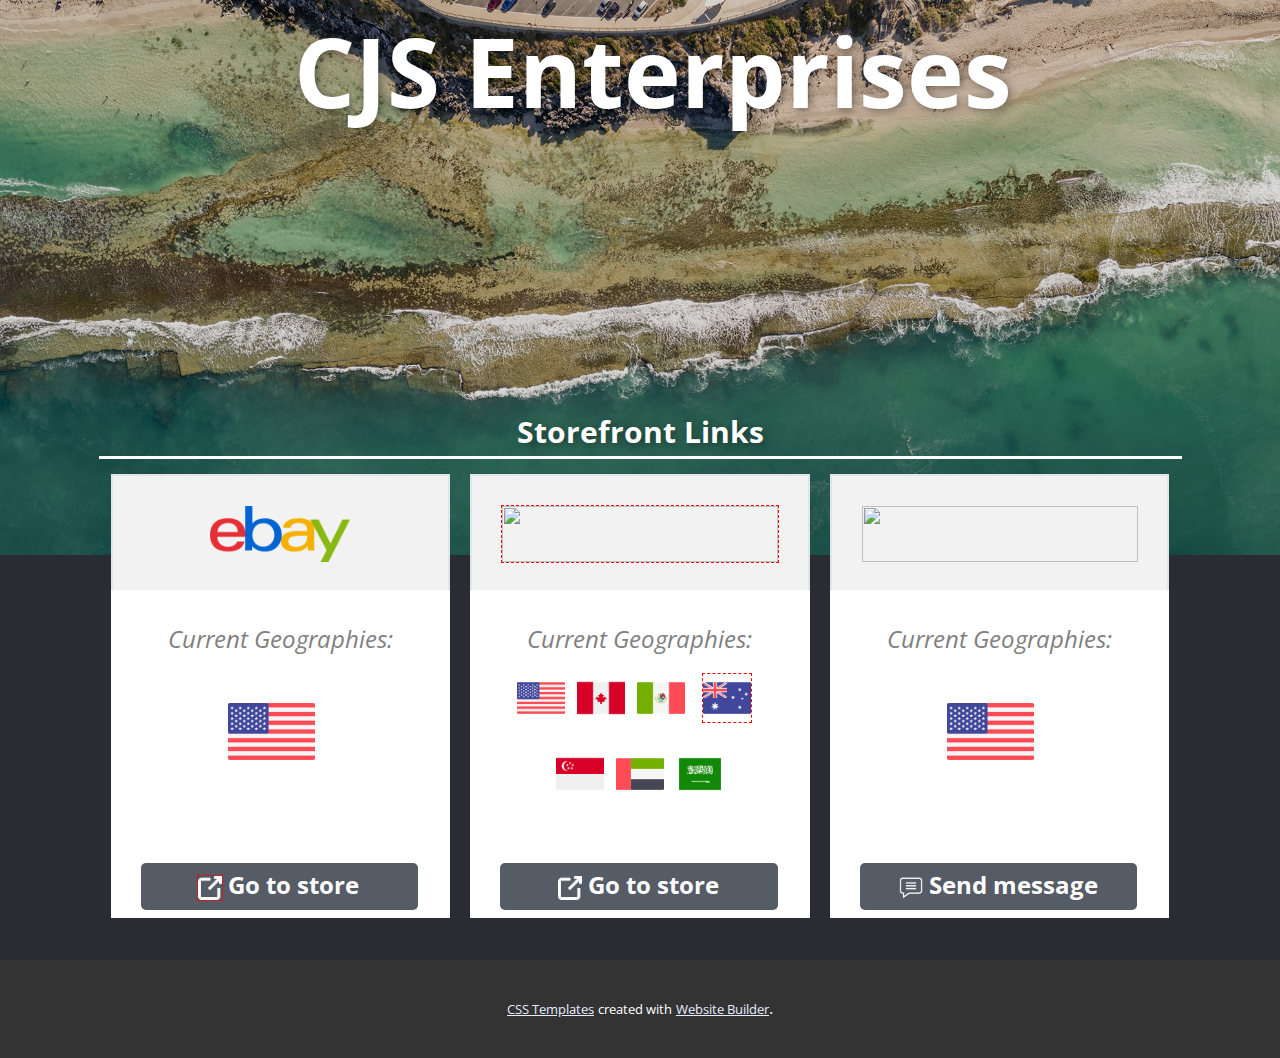
==== CJS-Enterprises.html @ 5674cdc8 "Add files via upload" ====
<!DOCTYPE html>
<html style="font-size: 16px;">
  <head>
    <meta name="viewport" content="width=device-width, initial-scale=1.0">
    <meta charset="utf-8">
    <meta name="keywords" content="We help travelers">
    <meta name="description" content="">
    <title>CJS Enterprises</title>
    <link rel="stylesheet" href="nicepage.css" media="screen">
<link rel="stylesheet" href="CJS-Enterprises.css" media="screen">
    <script class="u-script" type="text/javascript" src="jquery-1.9.1.min.js" defer=""></script>
    <script class="u-script" type="text/javascript" src="nicepage.js" defer=""></script>
    <link id="u-theme-google-font" rel="stylesheet" href="https://fonts.googleapis.com/css?family=Oswald:200,300,400,500,600,700|Open+Sans:300,300i,400,400i,500,500i,600,600i,700,700i,800,800i">
    <link id="u-page-google-font" rel="stylesheet" href="https://fonts.googleapis.com/css?family=Open+Sans:300,300i,400,400i,500,500i,600,600i,700,700i,800,800i">
    
    
    <script type="application/ld+json">{
		"@context": "http://schema.org",
		"@type": "Organization",
		"name": "CJS Enterprises",
		"url": "/"
}</script>
    <meta name="theme-color" content="#022cd6">
    <meta property="og:title" content="CJS Enterprises">
    <meta property="og:description" content="">
    <meta property="og:type" content="website">
    <link rel="canonical" href="/">
  </head>
  <body class="u-body u-xl-mode"> 
    <section class="u-align-left u-clearfix u-palette-5-dark-3 u-typography-Normal--Introduction u-section-1" src="" id="sec-edf6">
      <img class="u-expanded-width u-image u-image-1" src="images/gggggg-min.jpg" title="">
      <h1 class="u-align-center u-custom-font u-font-open-sans u-text u-text-body-alt-color u-text-1"><span class="u-icon"></span>&nbsp;CJS Enterprises
      </h1>
      <div class="u-list u-list-1">
        <div class="u-repeater u-repeater-1">
          <div class="u-container-style u-list-item u-repeater-item u-white u-list-item-1">
            <div class="u-container-layout u-similar-container u-container-layout-1">
              <div class="u-align-center u-border-2 u-border-palette-5-light-2 u-container-style u-expanded-width u-grey-5 u-group u-shape-rectangle u-group-1">
                <div class="u-container-layout u-container-layout-2">
                  <img class="u-image u-image-contain u-image-default u-image-2" src="images/2560px-EBay_logo.svg1.png" alt="" data-image-width="2560" data-image-height="1024" title="">
                </div>
              </div>
              <div class="u-container-style u-expanded-width u-group u-white u-group-2">
                <div class="u-container-layout u-container-layout-3">
                  <p class="u-align-center u-text u-text-grey-50 u-text-2"> Current Geographies:<br><span class="u-file-icon u-icon u-icon-2">​<span class="u-file-icon u-icon u-icon-3"><img src="images/206626.png" alt="" title="" style=""></span>​&nbsp;</span>&nbsp; 
                  </p>
                </div>
              </div>
              <h3 class="u-align-center u-custom-font u-font-open-sans u-text u-text-3">
                <a class="u-active-none u-border-none u-btn u-btn-round u-button-style u-hover-none u-palette-5-dark-2 u-radius-5 u-text-body-alt-color u-btn-1" href="https://www.ebay.com/str/cjsenterprisestore" target="_blank"><span class="u-file-icon u-icon u-text-white"><img src="images/1.png" alt="" title="" style="outline: red dashed 1px;"></span>&nbsp;​Go to store
                </a>
              </h3>
            </div>
          </div>
          <div class="u-container-style u-list-item u-repeater-item u-video-cover u-white">
            <div class="u-container-layout u-similar-container u-container-layout-4">
              <div class="u-align-center u-border-2 u-border-palette-5-light-2 u-container-style u-expanded-width u-grey-5 u-group u-shape-rectangle u-group-3">
                <div class="u-container-layout u-container-layout-5">
                  <img class="u-image u-image-contain u-image-default u-image-3" src="https://upload.wikimedia.org/wikipedia/commons/thumb/a/a9/Amazon_logo.svg/1200px-Amazon_logo.svg.png" alt="" data-image-width="1200" data-image-height="362" title="">
                </div>
              </div>
              <div class="u-container-style u-expanded-width u-group u-white u-group-4">
                <div class="u-container-layout u-container-layout-6">
                  <p class="u-align-center u-text u-text-grey-50 u-text-4">Current Geographies:<br><span class="u-file-icon u-icon u-icon-5"><img src="images/206626.png" alt="" title="" style=""></span>&nbsp;&nbsp;<span class="u-file-icon u-icon u-icon-6"><img src="images/555473.png" alt="" title="" style=""></span>&nbsp;​&nbsp;<span class="u-file-icon u-icon u-icon-7"><img src="images/206600.png" alt="" title="" style=""></span> &nbsp;&nbsp;<span class="u-file-icon u-icon u-icon-8"><img src="images/206618.png" alt="" title="" style="outline: red dashed 1px;"></span> &nbsp;<span class="u-file-icon u-icon u-icon-9"><img src="images/555538.png" alt="" title="" style=""></span> &nbsp;<span class="u-file-icon u-icon u-icon-10"><img src="images/206701.png" alt="" title="" style=""></span> &nbsp;<span class="u-file-icon u-icon u-icon-11"><img src="images/6211614.png" alt="" title="" style=""></span>
                  </p>
                </div>
              </div>
              <h3 class="u-align-center u-custom-font u-font-open-sans u-text u-text-5">
                <a class="u-border-none u-btn u-btn-round u-button-style u-palette-5-dark-2 u-radius-5 u-text-body-alt-color u-btn-2" href="https://www.amazon.com/s?me=A16LWTD06LE7VB&amp;marketplaceID=ATVPDKIKX0DER" target="_blank"><span class="u-file-icon u-icon u-text-white u-icon-12"><img src="images/1.png" alt=""></span>&nbsp;Go to store
                </a>
              </h3>
            </div>
          </div>
          <div class="u-container-style u-list-item u-repeater-item u-video-cover u-white">
            <div class="u-container-layout u-similar-container u-container-layout-7">
              <div class="u-align-center u-border-2 u-border-palette-5-light-2 u-container-style u-expanded-width u-grey-5 u-group u-shape-rectangle u-group-5">
                <div class="u-container-layout u-container-layout-8">
                  <img class="u-image u-image-contain u-image-default u-image-4" src="https://logos-download.com/wp-content/uploads/2021/01/Discord_Logo-1.png" alt="" data-image-width="5000" data-image-height="1441" title="">
                </div>
              </div>
              <div class="u-container-style u-expanded-width u-group u-white u-group-6">
                <div class="u-container-layout u-container-layout-9">
                  <p class="u-align-center u-text u-text-grey-50 u-text-6"> Current Geographies:<br><span class="u-file-icon u-icon u-icon-13">​<span class="u-file-icon u-icon u-icon-14"><img src="images/206626.png" alt="" title="" style=""></span>&nbsp;</span>&nbsp; 
                  </p>
                </div>
              </div>
              <h3 class="u-align-center u-custom-font u-font-open-sans u-text u-text-7">
                <a href="https://discord.com/channels/@me/839123030608838657" class="u-active-none u-border-none u-btn u-btn-round u-button-style u-hover-none u-palette-5-dark-2 u-radius-5 u-text-body-alt-color u-btn-3" target="_blank"><span class="u-file-icon u-icon u-text-white"><img src="images/2.png" alt=""></span>&nbsp;Send message
                </a>
              </h3>
            </div>
          </div>
        </div>
      </div>
      <div class="u-border-3 u-border-white u-line u-line-horizontal u-line-1"></div>
      <p class="u-align-center u-text u-text-8">Storefront Links</p>
    </section>
    
    
    
    <section class="u-backlink u-clearfix u-grey-80">
      <a class="u-link" href="css-templates" target="_blank">
        <span>CSS Templates</span>
      </a>
      <p class="u-text">
        <span>created with</span>
      </p>
      <a class="u-link" href="website-builder" target="_blank">
        <span>Website Builder</span>
      </a>. 
    </section>
  </body>
</html>
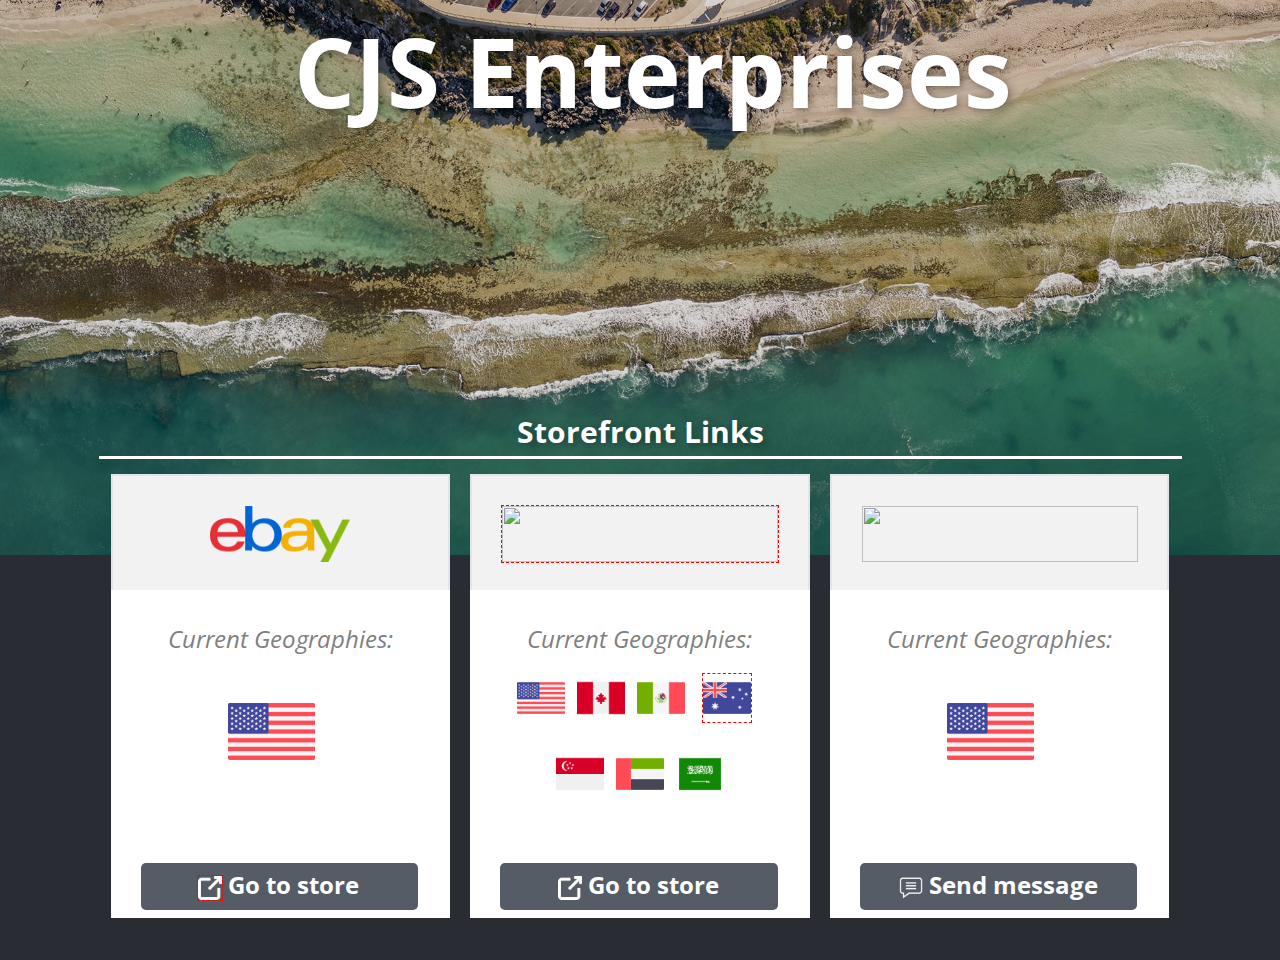
==== commit f09c2a0c: "Update CJS-Enterprises.html" ====
--- a/CJS-Enterprises.html
+++ b/CJS-Enterprises.html
@@ -3,8 +3,6 @@
   <head>
     <meta name="viewport" content="width=device-width, initial-scale=1.0">
     <meta charset="utf-8">
-    <meta name="keywords" content="We help travelers">
-    <meta name="description" content="">
     <title>CJS Enterprises</title>
     <link rel="stylesheet" href="nicepage.css" media="screen">
 <link rel="stylesheet" href="CJS-Enterprises.css" media="screen">
@@ -95,19 +93,5 @@
       <div class="u-border-3 u-border-white u-line u-line-horizontal u-line-1"></div>
       <p class="u-align-center u-text u-text-8">Storefront Links</p>
     </section>
-    
-    
-    
-    <section class="u-backlink u-clearfix u-grey-80">
-      <a class="u-link" href="css-templates" target="_blank">
-        <span>CSS Templates</span>
-      </a>
-      <p class="u-text">
-        <span>created with</span>
-      </p>
-      <a class="u-link" href="website-builder" target="_blank">
-        <span>Website Builder</span>
-      </a>. 
-    </section>
   </body>
-</html>+</html>
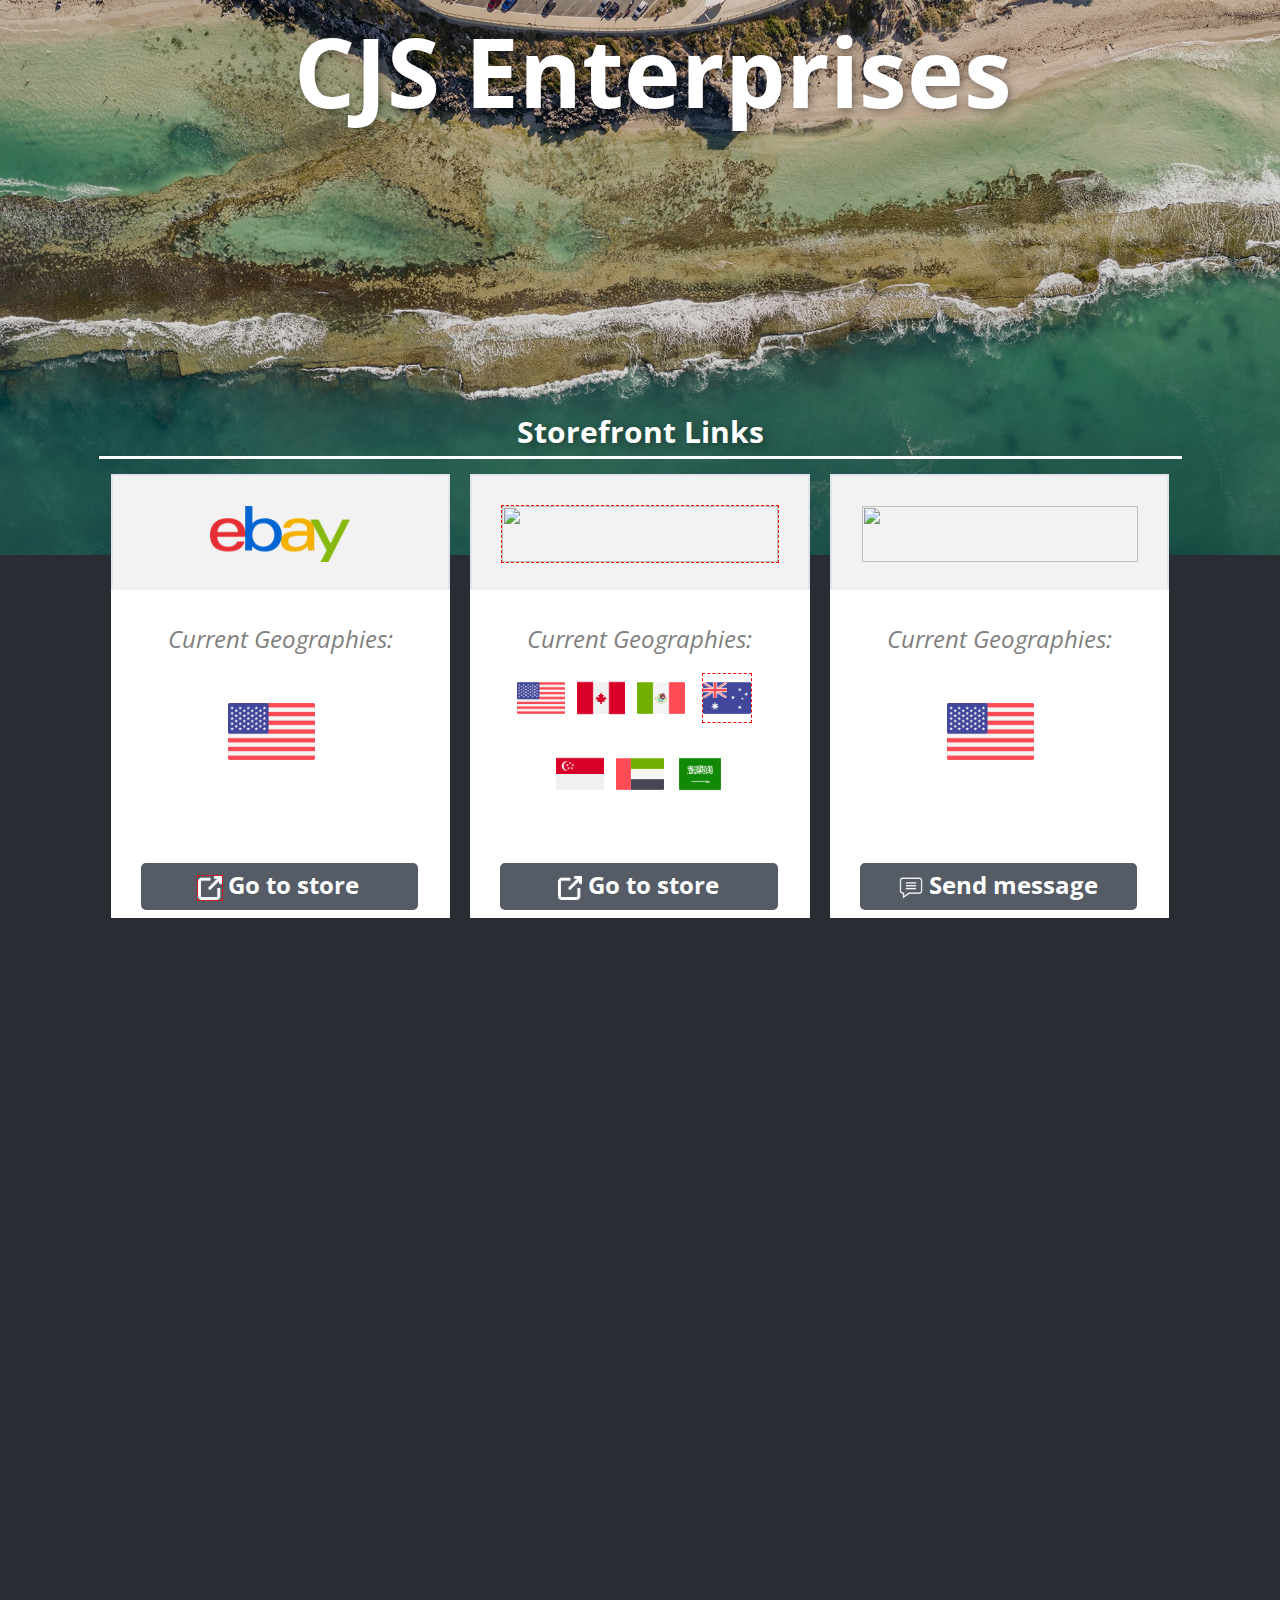
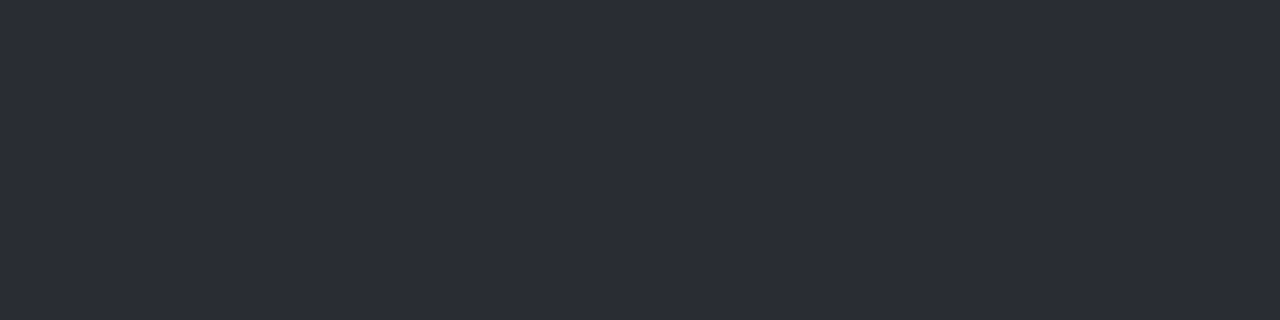
==== commit 2ac0fe8a: "Update CJS-Enterprises.html" ====
--- a/CJS-Enterprises.html
+++ b/CJS-Enterprises.html
@@ -93,5 +93,7 @@
       <div class="u-border-3 u-border-white u-line u-line-horizontal u-line-1"></div>
       <p class="u-align-center u-text u-text-8">Storefront Links</p>
     </section>
+	      <section class="u-align-left u-clearfix u-palette-5-dark-3 u-typography-Normal--Introduction u-section-1">
+    </section>
   </body>
 </html>
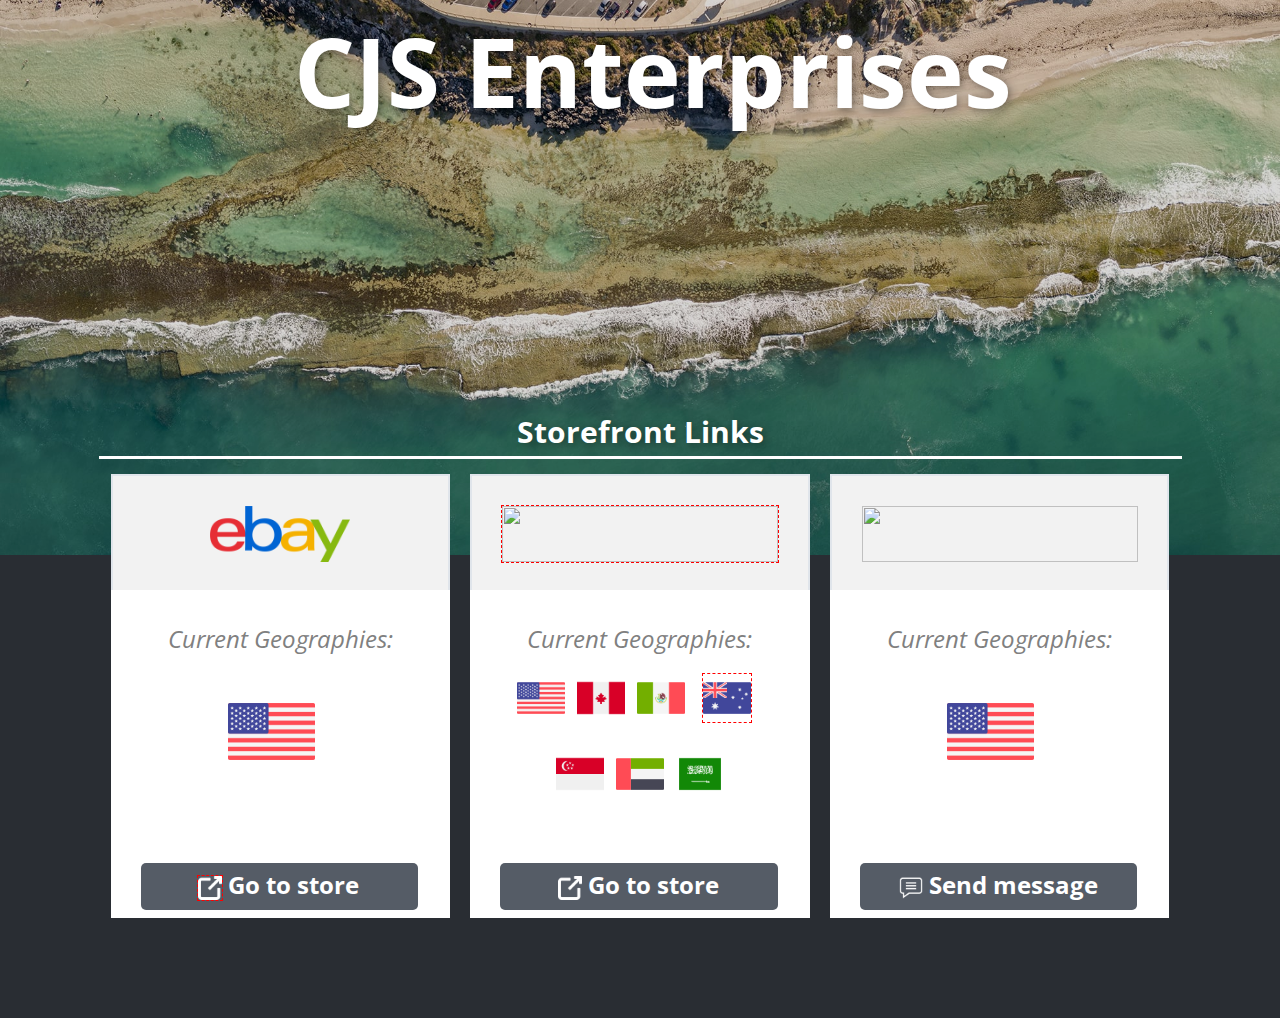
==== commit ca6ad5ff: "Update CJS-Enterprises.html" ====
--- a/CJS-Enterprises.html
+++ b/CJS-Enterprises.html
@@ -3,6 +3,8 @@
   <head>
     <meta name="viewport" content="width=device-width, initial-scale=1.0">
     <meta charset="utf-8">
+    <meta name="keywords" content="We help travelers">
+    <meta name="description" content="">
     <title>CJS Enterprises</title>
     <link rel="stylesheet" href="nicepage.css" media="screen">
 <link rel="stylesheet" href="CJS-Enterprises.css" media="screen">
@@ -24,7 +26,7 @@
     <meta property="og:type" content="website">
     <link rel="canonical" href="/">
   </head>
-  <body class="u-body u-xl-mode"> 
+  <body data-home-page="https://website2055646.nicepage.io/CJS-Enterprises.html?version=efea187a-c4ef-40d5-bfca-bf81d48c3ddf" data-home-page-title="CJS Enterprises" class="u-body u-xl-mode"> 
     <section class="u-align-left u-clearfix u-palette-5-dark-3 u-typography-Normal--Introduction u-section-1" src="" id="sec-edf6">
       <img class="u-expanded-width u-image u-image-1" src="images/gggggg-min.jpg" title="">
       <h1 class="u-align-center u-custom-font u-font-open-sans u-text u-text-body-alt-color u-text-1"><span class="u-icon"></span>&nbsp;CJS Enterprises
@@ -93,7 +95,11 @@
       <div class="u-border-3 u-border-white u-line u-line-horizontal u-line-1"></div>
       <p class="u-align-center u-text u-text-8">Storefront Links</p>
     </section>
-	      <section class="u-align-left u-clearfix u-palette-5-dark-3 u-typography-Normal--Introduction u-section-1">
+    
+    
+    
+    <section class="u-backlink u-clearfix u-palette-5-dark-3">
+        <span><br></span>
     </section>
   </body>
 </html>
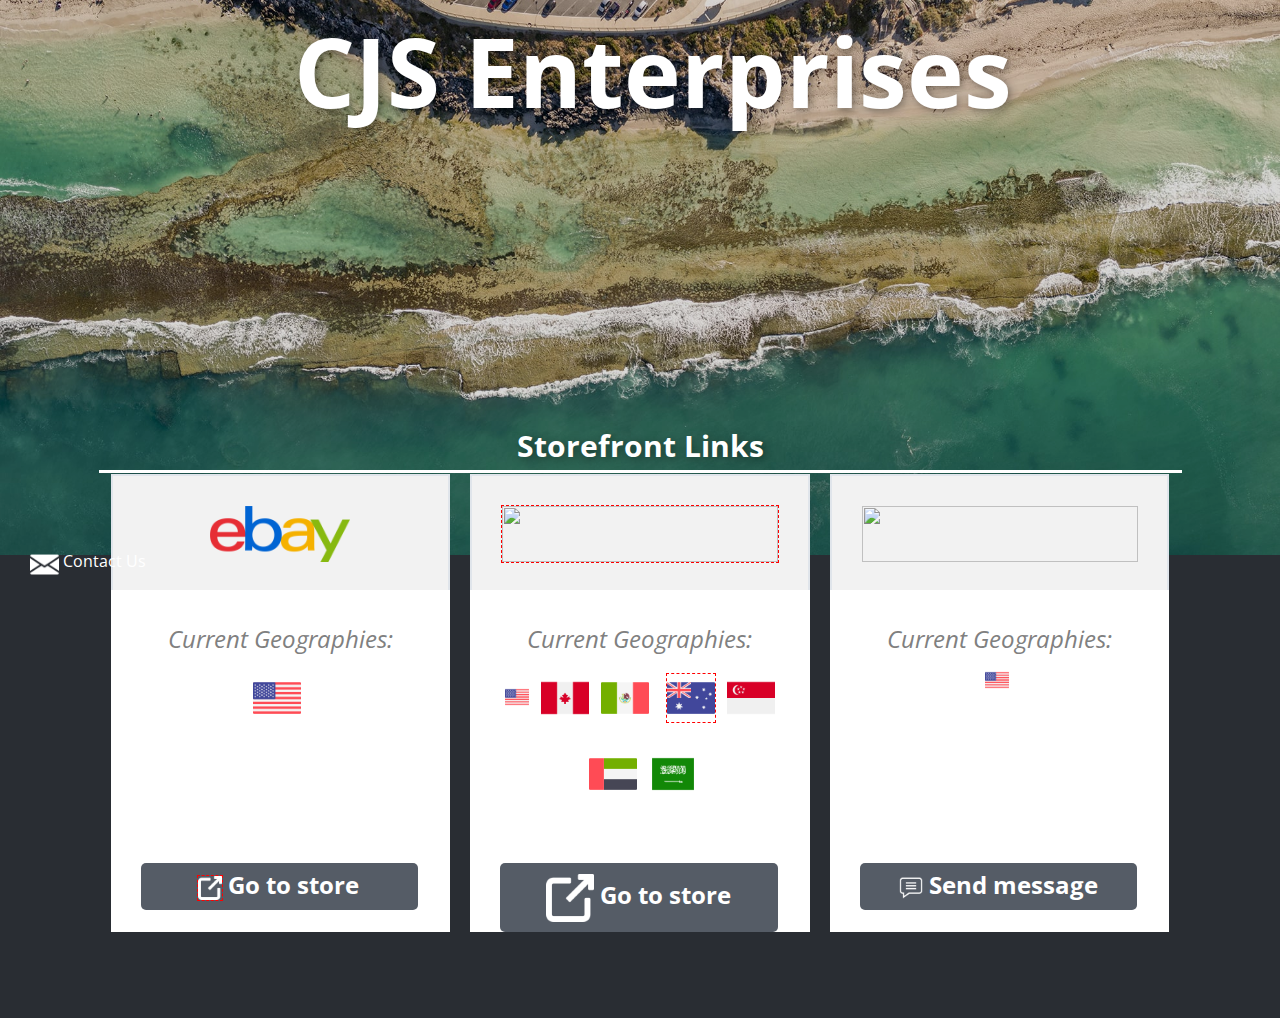
==== commit d6e6fd31: "Update CJS-Enterprises.html" ====
--- a/CJS-Enterprises.html
+++ b/CJS-Enterprises.html
@@ -14,6 +14,8 @@
     <link id="u-page-google-font" rel="stylesheet" href="https://fonts.googleapis.com/css?family=Open+Sans:300,300i,400,400i,500,500i,600,600i,700,700i,800,800i">
     
     
+    
+    
     <script type="application/ld+json">{
 		"@context": "http://schema.org",
 		"@type": "Organization",
@@ -26,7 +28,7 @@
     <meta property="og:type" content="website">
     <link rel="canonical" href="/">
   </head>
-  <body data-home-page="https://website2055646.nicepage.io/CJS-Enterprises.html?version=efea187a-c4ef-40d5-bfca-bf81d48c3ddf" data-home-page-title="CJS Enterprises" class="u-body u-xl-mode"> 
+  <body class="u-body u-xl-mode"> 
     <section class="u-align-left u-clearfix u-palette-5-dark-3 u-typography-Normal--Introduction u-section-1" src="" id="sec-edf6">
       <img class="u-expanded-width u-image u-image-1" src="images/gggggg-min.jpg" title="">
       <h1 class="u-align-center u-custom-font u-font-open-sans u-text u-text-body-alt-color u-text-1"><span class="u-icon"></span>&nbsp;CJS Enterprises
@@ -42,12 +44,12 @@
               </div>
               <div class="u-container-style u-expanded-width u-group u-white u-group-2">
                 <div class="u-container-layout u-container-layout-3">
-                  <p class="u-align-center u-text u-text-grey-50 u-text-2"> Current Geographies:<br><span class="u-file-icon u-icon u-icon-2">​<span class="u-file-icon u-icon u-icon-3"><img src="images/206626.png" alt="" title="" style=""></span>​&nbsp;</span>&nbsp; 
+                  <p class="u-align-center u-text u-text-grey-50 u-text-2"> Current Geographies:<br><span class="u-file-icon u-icon u-icon-2"><img src="images/206626.png" alt="" title="" style=""></span>&nbsp; 
                   </p>
                 </div>
               </div>
               <h3 class="u-align-center u-custom-font u-font-open-sans u-text u-text-3">
-                <a class="u-active-none u-border-none u-btn u-btn-round u-button-style u-hover-none u-palette-5-dark-2 u-radius-5 u-text-body-alt-color u-btn-1" href="https://www.ebay.com/str/cjsenterprisestore" target="_blank"><span class="u-file-icon u-icon u-text-white"><img src="images/1.png" alt="" title="" style="outline: red dashed 1px;"></span>&nbsp;​Go to store
+                <a class="u-active-none u-border-none u-btn u-btn-round u-button-style u-hover-none u-palette-5-dark-2 u-radius-5 u-text-body-alt-color u-btn-1" href="https://www.ebay.com/str/cjsenterprisestore" target="_blank"><span class="u-file-icon u-icon u-text-white"><img src="images/4.png" alt="" title="" style="outline: red dashed 1px;"></span>&nbsp;​Go to store
                 </a>
               </h3>
             </div>
@@ -61,12 +63,12 @@
               </div>
               <div class="u-container-style u-expanded-width u-group u-white u-group-4">
                 <div class="u-container-layout u-container-layout-6">
-                  <p class="u-align-center u-text u-text-grey-50 u-text-4">Current Geographies:<br><span class="u-file-icon u-icon u-icon-5"><img src="images/206626.png" alt="" title="" style=""></span>&nbsp;&nbsp;<span class="u-file-icon u-icon u-icon-6"><img src="images/555473.png" alt="" title="" style=""></span>&nbsp;​&nbsp;<span class="u-file-icon u-icon u-icon-7"><img src="images/206600.png" alt="" title="" style=""></span> &nbsp;&nbsp;<span class="u-file-icon u-icon u-icon-8"><img src="images/206618.png" alt="" title="" style="outline: red dashed 1px;"></span> &nbsp;<span class="u-file-icon u-icon u-icon-9"><img src="images/555538.png" alt="" title="" style=""></span> &nbsp;<span class="u-file-icon u-icon u-icon-10"><img src="images/206701.png" alt="" title="" style=""></span> &nbsp;<span class="u-file-icon u-icon u-icon-11"><img src="images/6211614.png" alt="" title="" style=""></span>
+                  <p class="u-align-center u-text u-text-grey-50 u-text-4">Current Geographies:<br><span class="u-file-icon u-icon u-icon-4"><img src="images/206626.png" alt="" title="" style=""></span>&nbsp;&nbsp;<span class="u-file-icon u-icon u-icon-5"><img src="images/555473.png" alt="" title="" style=""></span>&nbsp;​&nbsp;<span class="u-file-icon u-icon u-icon-6"><img src="images/206600.png" alt="" title="" style=""></span> &nbsp;&nbsp;<span class="u-file-icon u-icon u-icon-7"><img src="images/206618.png" alt="" title="" style="outline: red dashed 1px;"></span> &nbsp;<span class="u-file-icon u-icon u-icon-8"><img src="images/555538.png" alt="" title="" style=""></span> &nbsp;<span class="u-file-icon u-icon u-icon-9"><img src="images/206701.png" alt="" title="" style=""></span> &nbsp;<span class="u-file-icon u-icon u-icon-10"><img src="images/6211614.png" alt="" title="" style=""></span>
                   </p>
                 </div>
               </div>
               <h3 class="u-align-center u-custom-font u-font-open-sans u-text u-text-5">
-                <a class="u-border-none u-btn u-btn-round u-button-style u-palette-5-dark-2 u-radius-5 u-text-body-alt-color u-btn-2" href="https://www.amazon.com/s?me=A16LWTD06LE7VB&amp;marketplaceID=ATVPDKIKX0DER" target="_blank"><span class="u-file-icon u-icon u-text-white u-icon-12"><img src="images/1.png" alt=""></span>&nbsp;Go to store
+                <a class="u-border-none u-btn u-btn-round u-button-style u-palette-5-dark-2 u-radius-5 u-text-body-alt-color u-btn-2" href="https://www.amazon.com/s?me=A16LWTD06LE7VB&amp;marketplaceID=ATVPDKIKX0DER" target="_blank"><span class="u-file-icon u-icon u-text-white u-icon-11"><img src="images/4.png" alt=""></span>&nbsp;Go to store
                 </a>
               </h3>
             </div>
@@ -80,12 +82,12 @@
               </div>
               <div class="u-container-style u-expanded-width u-group u-white u-group-6">
                 <div class="u-container-layout u-container-layout-9">
-                  <p class="u-align-center u-text u-text-grey-50 u-text-6"> Current Geographies:<br><span class="u-file-icon u-icon u-icon-13">​<span class="u-file-icon u-icon u-icon-14"><img src="images/206626.png" alt="" title="" style=""></span>&nbsp;</span>&nbsp; 
+                  <p class="u-align-center u-text u-text-grey-50 u-text-6"> Current Geographies:<br><span class="u-file-icon u-icon u-icon-12"><img src="images/206626.png" alt="" title="" style=""></span>&nbsp; 
                   </p>
                 </div>
               </div>
               <h3 class="u-align-center u-custom-font u-font-open-sans u-text u-text-7">
-                <a href="https://discord.com/channels/@me/839123030608838657" class="u-active-none u-border-none u-btn u-btn-round u-button-style u-hover-none u-palette-5-dark-2 u-radius-5 u-text-body-alt-color u-btn-3" target="_blank"><span class="u-file-icon u-icon u-text-white"><img src="images/2.png" alt=""></span>&nbsp;Send message
+                <a href="https://discord.com/channels/@me/839123030608838657" class="u-active-none u-border-none u-btn u-btn-round u-button-style u-hover-none u-palette-5-dark-2 u-radius-5 u-text-body-alt-color u-btn-3" target="_blank"><span class="u-file-icon u-icon u-text-white"><img src="images/11.png" alt=""></span>&nbsp;Send message
                 </a>
               </h3>
             </div>
@@ -94,12 +96,247 @@
       </div>
       <div class="u-border-3 u-border-white u-line u-line-horizontal u-line-1"></div>
       <p class="u-align-center u-text u-text-8">Storefront Links</p>
+      <a href="#sec-c790" class="u-active-none u-align-right u-btn u-button-style u-dialog-link u-hover-none u-none u-text-hover-white u-btn-4"><span class="u-file-icon u-icon u-text-white u-icon-14"><img src="images/12.png" alt="" title="" style=""></span>&nbsp;Contact Us
+      </a>
     </section>
+    
+    
     
     
     
     <section class="u-backlink u-clearfix u-palette-5-dark-3">
         <span><br></span>
     </section>
-  </body>
+  <section class="u-align-center u-black u-clearfix u-container-style u-dialog-block u-opacity u-opacity-70 u-valign-middle-lg u-valign-middle-xl u-dialog-section-5" id="sec-c790">
+      <div class="u-align-left u-container-style u-dialog u-shape-rectangle u-white u-dialog-1">
+        <div class="u-container-layout u-container-layout-1">
+          <h3 class="u-custom-font u-text u-text-font u-text-1">Contact Us</h3>
+          <img class="u-expand-resize u-expanded-width-xs u-image u-image-1" data-image-width="1280" data-image-height="717" src="images/g4ac405c81b0741d511dbbb14c9acac66edf2bd045e3052824d743d94e4bc0100c385651dba69dd37bf6a9d99102e8094daf2d7842ae4db9e0d41885451752b08_1280.png" title="">
+          <p class="u-text u-text-2">If you have any questions or would like to get in contact, feel free to email us at <a href="mailto:admin@cjsenterprise.net?subject=Website%20Question" class="u-active-none u-border-none u-btn u-button-link u-button-style u-hover-none u-none u-text-custom-color-3 u-btn-1">admin@cjsenterprise.net</a> or submit the form below – we will do our best to get back to you within 24 hours.&nbsp;
+          </p>
+          <div class="u-form u-form-1">
+            <form action="//publish.nicepage.com/Form/Process" method="POST" class="u-clearfix u-form-spacing-14 u-form-vertical u-inner-form" style="padding: 0px;" source="email" name="contact_us">
+              <input type="hidden" id="siteId" name="siteId" value="2055646">
+              <input type="hidden" id="pageId" name="pageId" value="2055647">
+              <div class="u-form-group u-form-name">
+                <label for="name-31f5" class="u-form-control-hidden u-label">Name</label>
+                <input type="text" placeholder="Name" id="name-31f5" name="name" class="u-border-1 u-border-grey-30 u-border-no-left u-border-no-right u-border-no-top u-input u-input-rectangle u-white u-input-1" required="" autofocus="autofocus">
+              </div>
+              <div class="u-form-email u-form-group">
+                <label for="email-31f5" class="u-form-control-hidden u-label"></label>
+                <input type="email" placeholder="Email address" id="email-31f5" name="email" class="u-border-1 u-border-grey-30 u-border-no-left u-border-no-right u-border-no-top u-input u-input-rectangle u-white u-input-2" required="">
+              </div>
+              <div class="u-form-group u-form-message">
+                <label for="message-31f5" class="u-form-control-hidden u-label">Message</label>
+                <textarea placeholder="Enter your message" rows="4" cols="50" id="message-31f5" name="message" class="u-border-1 u-border-grey-30 u-border-no-left u-border-no-right u-border-no-top u-input u-input-rectangle u-white u-input-3" required=""></textarea>
+              </div>
+              <div class="u-align-left u-form-group u-form-submit">
+                <a href="#" class="u-border-none u-btn u-btn-round u-btn-submit u-button-style u-custom-color-3 u-hover-custom-color-3 u-radius-5 u-btn-2">Submit</a>
+                <input type="submit" value="submit" class="u-form-control-hidden">
+              </div>
+              <div class="u-form-send-message u-form-send-success"> Thank you! Your message has been sent. </div>
+              <div class="u-form-send-error u-form-send-message"> Unable to send your message. Please fix errors then try again. </div>
+              <input type="hidden" value="" name="recaptchaResponse">
+            </form>
+          </div>
+        </div><button class="u-dialog-close-button u-icon u-text-grey-50 u-icon-1">
+        <svg class="u-svg-link" preserveAspectRatio="xMidYMin slice" viewBox="0 0 409.806 409.806" style=""><use xlink:href="#svg-4e2d"></use></svg>
+        <svg xmlns="http://www.w3.org/2000/svg" xmlns:xlink="http://www.w3.org/1999/xlink" version="1.1" xml:space="preserve" class="u-svg-content" viewBox="0 0 409.806 409.806" x="0px" y="0px" id="svg-4e2d" style="enable-background:new 0 0 409.806 409.806;"><g><g><path d="M228.929,205.01L404.596,29.343c6.78-6.548,6.968-17.352,0.42-24.132c-6.548-6.78-17.352-6.968-24.132-0.42    c-0.142,0.137-0.282,0.277-0.42,0.42L204.796,180.878L29.129,5.21c-6.78-6.548-17.584-6.36-24.132,0.42    c-6.388,6.614-6.388,17.099,0,23.713L180.664,205.01L4.997,380.677c-6.663,6.664-6.663,17.468,0,24.132    c6.664,6.662,17.468,6.662,24.132,0l175.667-175.667l175.667,175.667c6.78,6.548,17.584,6.36,24.132-0.42    c6.387-6.614,6.387-17.099,0-23.712L228.929,205.01z"></path>
+</g>
+</g></svg>
+      </button>
+      </div>
+    </section><style> .u-dialog-section-5 {
+  min-height: 826px;
+}
+
+.u-dialog-section-5 .u-dialog-1 {
+  width: 800px;
+  min-height: 569px;
+  background-image: none;
+  box-shadow: 5px 5px 20px 0 rgba(0,0,0,0.4);
+  margin: 60px auto;
+}
+
+.u-dialog-section-5 .u-container-layout-1 {
+  padding: 9px 0;
+}
+
+.u-dialog-section-5 .u-text-1 {
+  font-weight: 700;
+  margin: 39px 409px 0 29px;
+}
+
+.u-dialog-section-5 .u-image-1 {
+  width: 341px;
+  height: 454px;
+  margin: -36px 20px 0 auto;
+}
+
+.u-dialog-section-5 .u-text-2 {
+  margin: -401px 408px 0 30px;
+}
+
+.u-dialog-section-5 .u-btn-1 {
+  background-image: none;
+  padding: 0;
+}
+
+.u-dialog-section-5 .u-form-1 {
+  height: 293px;
+  margin: 29px 408px 0 30px;
+}
+
+.u-dialog-section-5 .u-input-1 {
+  height: 40px;
+  font-size: 0.875rem;
+}
+
+.u-dialog-section-5 .u-input-2 {
+  height: 40px;
+  font-size: 0.875rem;
+}
+
+.u-dialog-section-5 .u-input-3 {
+  font-size: 0.875rem;
+}
+
+.u-dialog-section-5 .u-btn-2 {
+  letter-spacing: 1px;
+  border-style: none;
+  font-weight: 700;
+  text-transform: uppercase;
+  background-image: none;
+}
+
+.u-dialog-section-5 .u-icon-1 {
+  width: 16px;
+  height: 16px;
+  left: auto;
+  top: 14px;
+  position: absolute;
+  right: 14px;
+}
+
+@media (max-width: 1199px) {
+  .u-dialog-section-5 .u-dialog-1 {
+    height: auto;
+  }
+
+  .u-dialog-section-5 .u-image-1 {
+    width: 341px;
+    height: 455px;
+    margin-top: -33px;
+  }
+
+  .u-dialog-section-5 .u-text-2 {
+    margin-top: -401px;
+  }
+}
+
+@media (max-width: 991px) {
+  .u-dialog-section-5 .u-dialog-1 {
+    width: 720px;
+    min-height: 533px;
+    margin-top: 138px;
+  }
+
+  .u-dialog-section-5 .u-container-layout-1 {
+    padding-top: 29px;
+  }
+
+  .u-dialog-section-5 .u-text-1 {
+    width: auto;
+    margin-top: 0;
+    margin-right: 360px;
+    margin-left: 0;
+  }
+
+  .u-dialog-section-5 .u-image-1 {
+    width: 330px;
+    margin-top: -36px;
+  }
+
+  .u-dialog-section-5 .u-text-2 {
+    width: auto;
+    margin-top: -405px;
+    margin-right: 360px;
+    margin-left: 0;
+  }
+
+  .u-dialog-section-5 .u-form-1 {
+    margin-right: 360px;
+    margin-left: 0;
+  }
+}
+
+@media (max-width: 767px) {
+  .u-dialog-section-5 .u-dialog-1 {
+    width: 540px;
+    min-height: 548px;
+    margin-top: 124px;
+  }
+
+  .u-dialog-section-5 .u-container-layout-1 {
+    padding-top: 45px;
+    padding-left: 25px;
+    padding-right: 25px;
+  }
+
+  .u-dialog-section-5 .u-text-1 {
+    margin-top: 3px;
+    margin-right: 190px;
+  }
+
+  .u-dialog-section-5 .u-image-1 {
+    width: 170px;
+    height: 464px;
+  }
+
+  .u-dialog-section-5 .u-text-2 {
+    margin-top: -398px;
+    margin-right: 190px;
+  }
+
+  .u-dialog-section-5 .u-form-1 {
+    margin-right: 190px;
+  }
+}
+
+@media (max-width: 575px) {
+  .u-dialog-section-5 .u-dialog-1 {
+    width: 340px;
+    min-height: 736px;
+    margin-top: 33px;
+    margin-bottom: 57px;
+  }
+
+  .u-dialog-section-5 .u-container-layout-1 {
+    padding-left: 20px;
+    padding-right: 20px;
+  }
+
+  .u-dialog-section-5 .u-text-1 {
+    margin-top: 203px;
+    margin-right: 0;
+  }
+
+  .u-dialog-section-5 .u-image-1 {
+    height: 174px;
+    margin-top: -229px;
+    margin-right: initial;
+    margin-left: initial;
+    width: auto;
+  }
+
+  .u-dialog-section-5 .u-text-2 {
+    margin-top: 85px;
+    margin-right: 0;
+  }
+
+  .u-dialog-section-5 .u-form-1 {
+    width: 300px;
+    margin-right: 0;
+  }
+}</style></body>
 </html>
